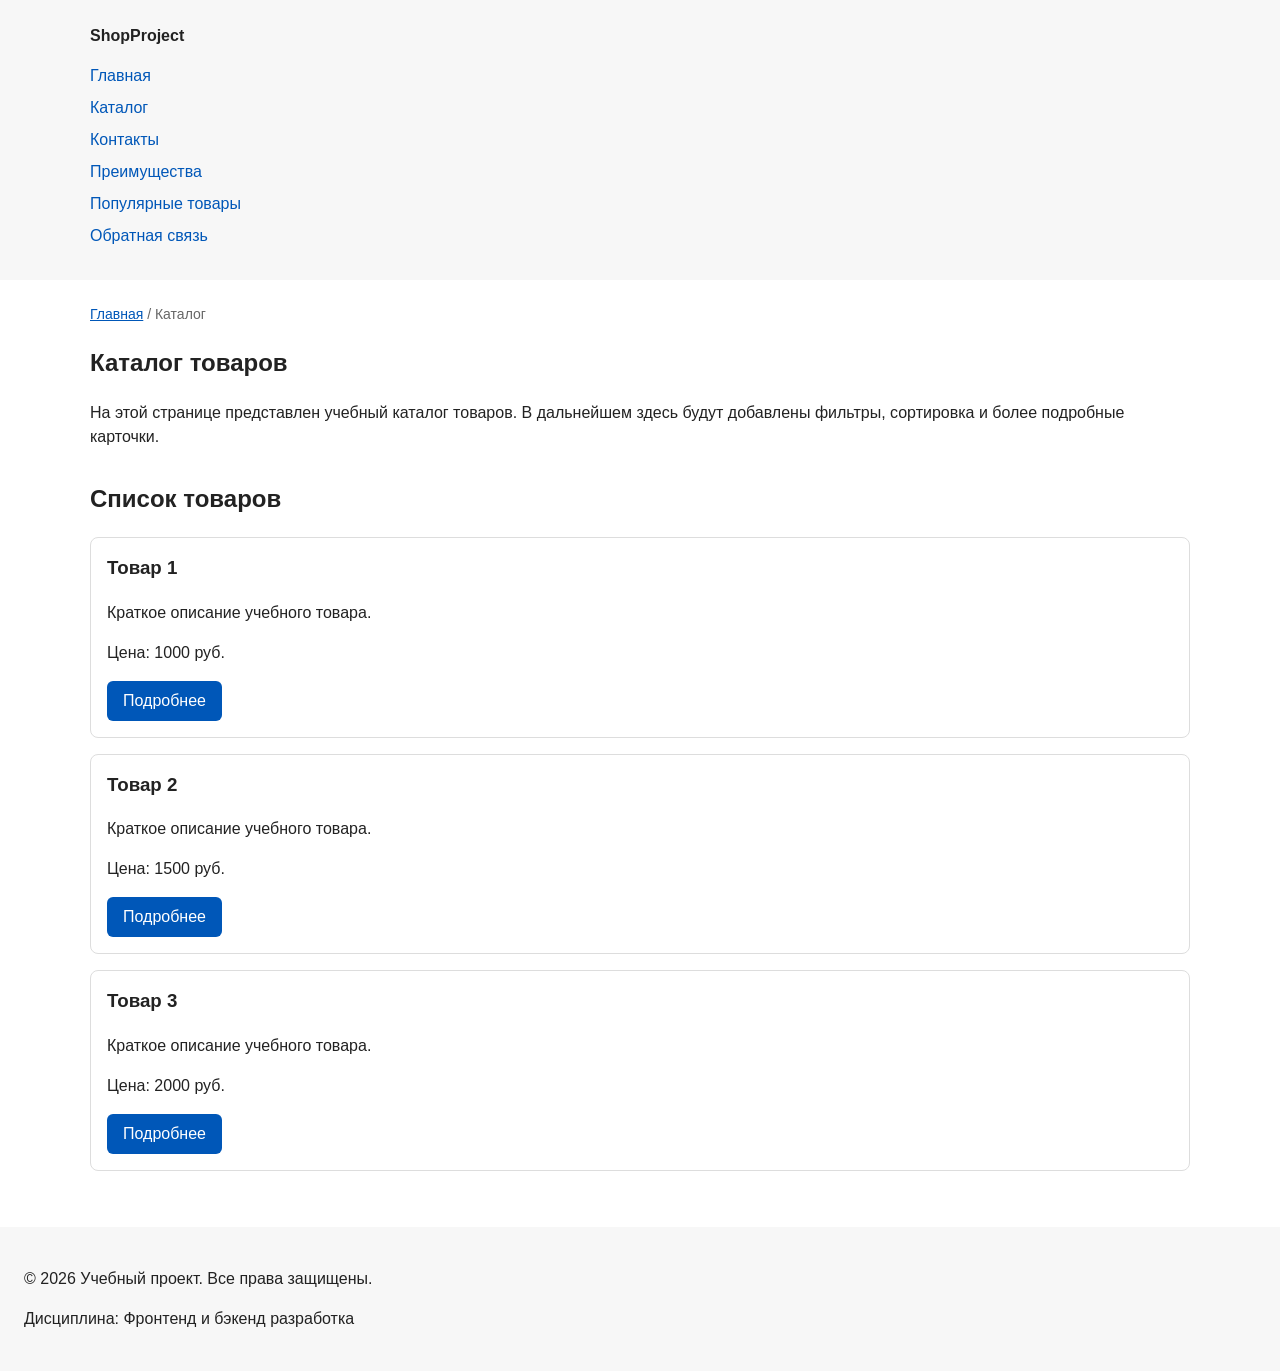
==== catalog.html @ 97f3b3dd "feat: add multi-page structure navigation and anchors" ====
<!DOCTYPE html>
<html lang="ru">
<head>
  <meta charset="UTF-8">
  <meta name="viewport" content="width=device-width, initial-scale=1.0">
  <meta name="description" content="Каталог товаров учебного интернет-магазина.">
  <title>Каталог товаров – Учебный интернет-магазин</title>
  <link rel="stylesheet" href="css/style.css">
</head>
<body>

  <header>
    <div class="site-header">
      <a class="site-logo" href="index.html">ShopProject</a>

      <nav class="site-nav" aria-label="Основная навигация">
        <ul class="site-nav__list">
          <li><a href="index.html">Главная</a></li>
          <li><a href="catalog.html">Каталог</a></li>
          <li><a href="contacts.html">Контакты</a></li>
          <li><a href="index.html#advantages">Преимущества</a></li>
          <li><a href="index.html#popular">Популярные товары</a></li>
          <li><a href="index.html#contacts">Обратная связь</a></li>
        </ul>
      </nav>
    </div>
  </header>

  <main>
    <nav class="breadcrumbs" aria-label="Хлебные крошки">
      <a href="index.html">Главная</a>
      <span>Каталог</span>
    </nav>

    <section class="section">
      <h1>Каталог товаров</h1>
      <p>
        На этой странице представлен учебный каталог товаров.
        В дальнейшем здесь будут добавлены фильтры, сортировка
        и более подробные карточки.
      </p>
    </section>

    <section class="section">
      <h2>Список товаров</h2>

      <article class="product-card">
        <h3>Товар 1</h3>
        <p>Краткое описание учебного товара.</p>
        <p>Цена: 1000 руб.</p>
        <a class="button" href="index.html#popular">Подробнее</a>
      </article>

      <article class="product-card">
        <h3>Товар 2</h3>
        <p>Краткое описание учебного товара.</p>
        <p>Цена: 1500 руб.</p>
        <a class="button" href="index.html#popular">Подробнее</a>
      </article>

      <article class="product-card">
        <h3>Товар 3</h3>
        <p>Краткое описание учебного товара.</p>
        <p>Цена: 2000 руб.</p>
        <a class="button" href="index.html#popular">Подробнее</a>
      </article>
    </section>
  </main>

  <footer>
    <p>&copy; 2026 Учебный проект. Все права защищены.</p>
    <p>Дисциплина: Фронтенд и бэкенд разработка</p>
  </footer>

</body>
</html>
---- css/style.css ----
/* ===============================
   1. Переменные проекта
   =============================== */

:root {
  /* Основные цвета проекта */
  --color-bg: #ffffff;
  --color-text: #222222;
  --color-muted: #666666;
  --color-primary: #0057b8;
  --color-primary-dark: #003f86;
  --color-border: #dddddd;
  --color-surface: #f7f7f7;
  --color-surface-accent: #eef5ff;
  --color-danger: #b00020;
  --color-success: #168a2f;
  --color-success-bg: #eefaf0;
  --color-white: #ffffff;

  /* Отступы */
  --space-xs: 4px;
  --space-sm: 8px;
  --space-md: 16px;
  --space-lg: 24px;
  --space-xl: 32px;

  /* Скругления */
  --radius-sm: 6px;
  --radius-md: 8px;
  --radius-lg: 12px;

  /* Размеры */
  --container-width: 1100px;
}

/* ===============================
   2. Базовые стили
   =============================== */

* {
  box-sizing: border-box;
}

body {
  margin: 0;
  font-family: Arial, sans-serif;
  line-height: 1.5;
  color: var(--color-text);
  background-color: var(--color-bg);
}

header,
main,
footer {
  padding: var(--space-lg);
}

header {
  background-color: var(--color-surface);
}

footer {
  background-color: var(--color-surface);
}

/* ===============================
   3. Общие элементы интерфейса
   =============================== */

a {
  color: var(--color-primary);
}

a:hover {
  color: var(--color-primary-dark);
}

a:focus-visible {
  outline: 2px solid var(--color-primary);
  outline-offset: 3px;
}

.button {
  display: inline-block;
  padding: var(--space-sm) var(--space-md);
  color: var(--color-white);
  background-color: var(--color-primary);
  text-decoration: none;
  border: none;
  border-radius: var(--radius-sm);
  cursor: pointer;
}

.button:hover {
  background-color: var(--color-primary-dark);
}

.button:focus-visible {
  outline: 2px solid var(--color-primary);
  outline-offset: 3px;
}

.button:disabled {
  opacity: 0.6;
  cursor: not-allowed;
}

/*
  Ограничиваем ширину содержимого шапки,
  чтобы оно не растягивалось слишком сильно на широких экранах.
*/
.site-header {
  max-width: var(--container-width);
  margin: 0 auto;
}

/*
  Оформляем текстовый логотип.
*/
.site-logo {
  font-weight: bold;
  text-decoration: none;
  color: var(--color-text);
}

/*
  Убираем стандартные отступы и маркеры списка навигации.
*/
.site-nav__list {
  padding: 0;
  margin: var(--space-md) 0 0;
  list-style: none;
}

/*
  Добавляем расстояние между пунктами меню.
*/
.site-nav__list li {
  margin-bottom: var(--space-sm);
}

/*
  Оформляем ссылки меню.
*/
.site-nav__list a {
  color: var(--color-primary);
  text-decoration: none;
}

.site-nav__list a:hover {
  text-decoration: underline;
}

/* ===============================
   4. Компоненты страницы
   =============================== */

.hero {
  max-width: var(--container-width);
  margin: 0 auto var(--space-xl);
  padding: var(--space-xl) var(--space-lg);
  background-color: var(--color-surface-accent);
  border-radius: var(--radius-lg);
}

.section {
  max-width: var(--container-width);
  margin: 0 auto var(--space-xl);
}

.section h2 {
  margin-top: 0;
}

.product-card {
  margin-bottom: var(--space-md);
  padding: var(--space-md);
  border: 1px solid var(--color-border);
  border-radius: var(--radius-md);
  background-color: var(--color-bg);
}

.product-card:hover {
  border-color: var(--color-primary);
}

.product-card h3 {
  margin-top: 0;
}

.aside-info {
  max-width: var(--container-width);
  margin: 0 auto var(--space-xl);
  padding: var(--space-md);
  border-left: 4px solid var(--color-primary);
  background-color: var(--color-surface);
}

/* ===============================
   5. Форма и модальное окно
   =============================== */

.order-dialog {
  width: min(100% - var(--space-xl), 560px);
  padding: var(--space-lg);
  border: none;
  border-radius: var(--radius-lg);
}

.order-dialog::backdrop {
  background-color: rgba(0, 0, 0, 0.5);
}

.form-field {
  margin-bottom: var(--space-md);
}

.form-field label {
  display: block;
  margin-bottom: var(--space-xs);
}

.form-field input,
.form-field select,
.form-field textarea {
  width: 100%;
  padding: 10px 12px;
  border: 1px solid var(--color-border);
  border-radius: var(--radius-sm);
  font: inherit;
}

.form-field input[type="checkbox"] {
  width: auto;
}

.form-field small {
  display: block;
  margin-top: var(--space-xs);
  color: var(--color-muted);
}

.form-field input:hover,
.form-field select:hover,
.form-field textarea:hover {
  border-color: var(--color-primary);
}

.form-field input:focus-visible,
.form-field select:focus-visible,
.form-field textarea:focus-visible,
.form-actions button:focus-visible {
  outline: 2px solid var(--color-primary);
  outline-offset: 3px;
}

.order-form:focus-within .form-field:not(:focus-within) {
  opacity: 0.45;
  pointer-events: none;
}

[aria-invalid="true"] {
  border-color: var(--color-danger);
}

.form-actions {
  display: flex;
  gap: var(--space-sm);
  margin-top: var(--space-lg);
}

.success-message {
  max-width: var(--container-width);
  margin: var(--space-lg) auto;
  padding: var(--space-md);
  border-left: 4px solid var(--color-success);
  background-color: var(--color-success-bg);
}

.breadcrumbs {
  max-width: var(--container-width);
  margin: 0 auto var(--space-md);
  font-size: 14px;
  color: var(--color-muted);
}

.breadcrumbs a {
  color: var(--color-primary);
}

.breadcrumbs span::before {
  content: " / ";
  color: var(--color-muted);
}

html {
  scroll-behavior: smooth;
}

:target {
  outline: 2px dashed var(--color-primary);
  outline-offset: 4px;
}
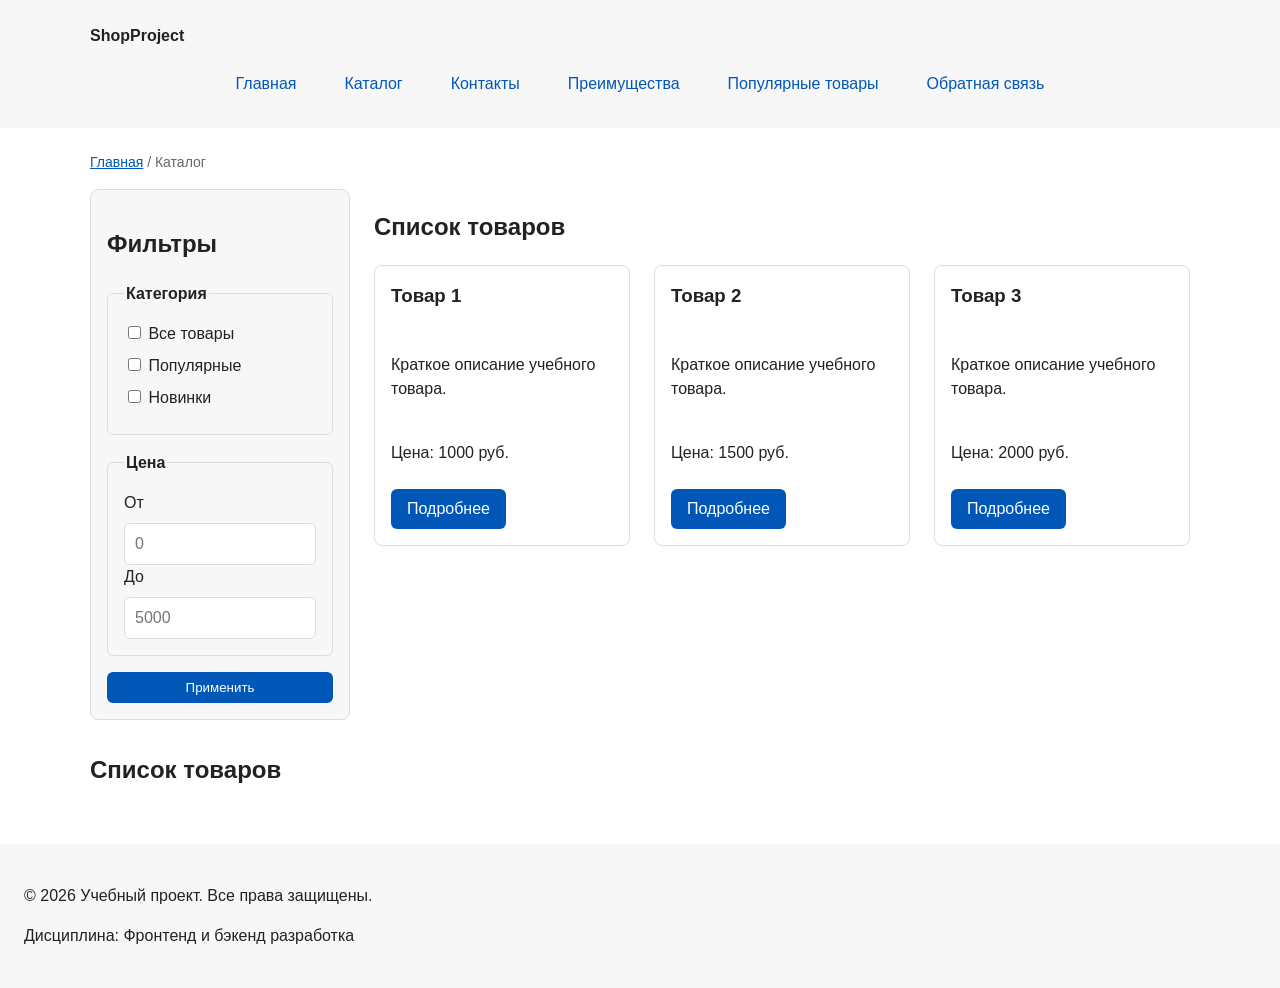
==== commit e287f0b5: "feat: add flex navigation and grid catalog layout" ====
--- a/catalog.html
+++ b/catalog.html
@@ -32,19 +32,49 @@
       <span>Каталог</span>
     </nav>
 
-    <section class="section">
-      <h1>Каталог товаров</h1>
-      <p>
-        На этой странице представлен учебный каталог товаров.
-        В дальнейшем здесь будут добавлены фильтры, сортировка
-        и более подробные карточки.
-      </p>
-    </section>
+<section class="catalog-layout">
+  <aside class="catalog-filters">
+    <h2>Фильтры</h2>
 
-    <section class="section">
-      <h2>Список товаров</h2>
+    <form class="filters-form" action="#" method="get">
+      <fieldset>
+        <legend>Категория</legend>
 
-      <article class="product-card">
+        <label>
+          <input type="checkbox" name="category" value="all">
+          Все товары
+        </label>
+
+        <label>
+          <input type="checkbox" name="category" value="popular">
+          Популярные
+        </label>
+
+        <label>
+          <input type="checkbox" name="category" value="new">
+          Новинки
+        </label>
+      </fieldset>
+
+      <fieldset>
+        <legend>Цена</legend>
+
+        <label for="price-from">От</label>
+        <input id="price-from" name="price-from" type="number" min="0" placeholder="0">
+
+        <label for="price-to">До</label>
+        <input id="price-to" name="price-to" type="number" min="0" placeholder="5000">
+      </fieldset>
+
+      <button class="button" type="submit">Применить</button>
+    </form>
+  </aside>
+
+  <section class="catalog-products">
+    <h2>Список товаров</h2>
+
+    <div class="products-grid">
+              <article class="product-card">
         <h3>Товар 1</h3>
         <p>Краткое описание учебного товара.</p>
         <p>Цена: 1000 руб.</p>
@@ -64,6 +94,14 @@
         <p>Цена: 2000 руб.</p>
         <a class="button" href="index.html#popular">Подробнее</a>
       </article>
+    </div>
+  </section>
+</section>
+
+    <section class="section">
+      <h2>Список товаров</h2>
+
+
     </section>
   </main>
 
--- a/css/style.css
+++ b/css/style.css
@@ -124,31 +124,33 @@
 }
 
 /*
-  Убираем стандартные отступы и маркеры списка навигации.
+  Меню навигации — горизонтальное, через Flexbox.
 */
 .site-nav__list {
+  display: flex;
+  flex-wrap: wrap;
+  justify-content: center;
+  align-items: center;
+  gap: var(--space-md);
   padding: 0;
   margin: var(--space-md) 0 0;
   list-style: none;
 }
 
 /*
-  Добавляем расстояние между пунктами меню.
-*/
-.site-nav__list li {
-  margin-bottom: var(--space-sm);
-}
-
-/*
-  Оформляем ссылки меню.
+  Ссылки меню — оформлены как «кнопки» при наведении.
 */
 .site-nav__list a {
+  display: inline-block;
+  padding: var(--space-sm) var(--space-md);
   color: var(--color-primary);
   text-decoration: none;
+  border-radius: var(--radius-sm);
 }
 
 .site-nav__list a:hover {
-  text-decoration: underline;
+  color: var(--color-white);
+  background-color: var(--color-primary);
 }
 
 /* ===============================
@@ -173,11 +175,19 @@
 }
 
 .product-card {
-  margin-bottom: var(--space-md);
+  display: flex;
+  flex-direction: column;
+  gap: var(--space-sm);
+  margin-bottom: 0;
   padding: var(--space-md);
   border: 1px solid var(--color-border);
   border-radius: var(--radius-md);
   background-color: var(--color-bg);
+}
+
+.product-card .button {
+  margin-top: auto;
+  align-self: flex-start;
 }
 
 .product-card:hover {
@@ -300,4 +310,60 @@
 :target {
   outline: 2px dashed var(--color-primary);
   outline-offset: 4px;
+}
+
+.products-grid {
+  display: grid;
+  grid-template-columns: repeat(3, 1fr);
+  gap: var(--space-lg);
+}
+
+.catalog-layout {
+  max-width: var(--container-width);
+  margin: 0 auto var(--space-xl);
+  display: grid;
+  grid-template-columns: 260px 1fr;
+  grid-template-areas: "filters products";
+  gap: var(--space-lg);
+}
+
+.catalog-filters {
+  grid-area: filters;
+  padding: var(--space-md);
+  border: 1px solid var(--color-border);
+  border-radius: var(--radius-md);
+  background-color: var(--color-surface);
+}
+
+.catalog-products {
+  grid-area: products;
+}
+
+.filters-form {
+  display: grid;
+  gap: var(--space-md);
+}
+
+.filters-form fieldset {
+  margin: 0;
+  padding: var(--space-md);
+  border: 1px solid var(--color-border);
+  border-radius: var(--radius-sm);
+}
+
+.filters-form legend {
+  font-weight: 700;
+}
+
+.filters-form label {
+  display: block;
+  margin-bottom: var(--space-sm);
+}
+
+.filters-form input[type="number"] {
+  width: 100%;
+  padding: 8px 10px;
+  border: 1px solid var(--color-border);
+  border-radius: var(--radius-sm);
+  font: inherit;
 }
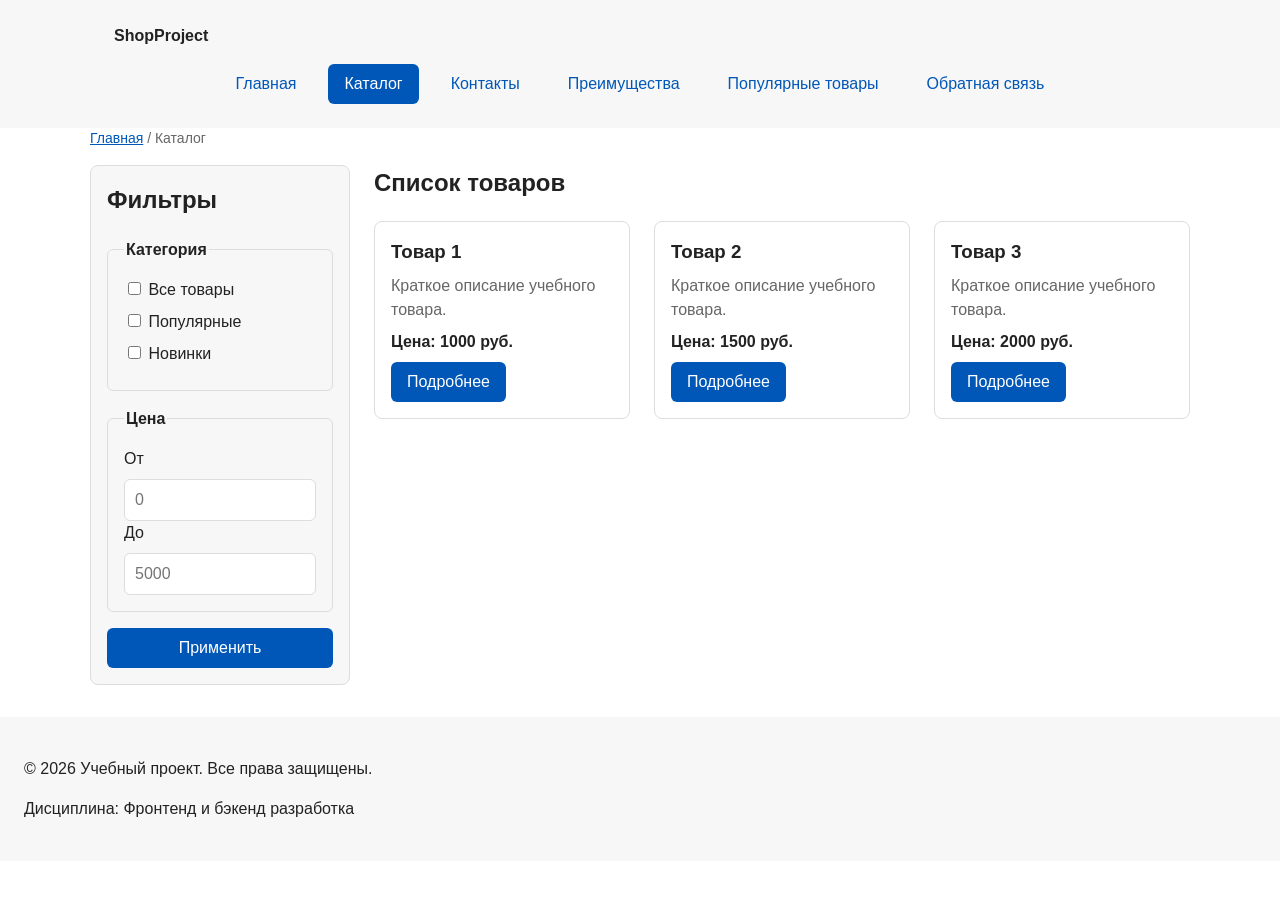
==== commit fbc5e8be: "refactor: apply BEM naming to CSS classes" ====
--- a/catalog.html
+++ b/catalog.html
@@ -9,105 +9,120 @@
 </head>
 <body>
 
-  <header>
-    <div class="site-header">
-      <a class="site-logo" href="index.html">ShopProject</a>
+  <header class="site-header">
+  <div class="site-header__inner">
+    <a class="site-header__logo" href="index.html">ShopProject</a>
 
-      <nav class="site-nav" aria-label="Основная навигация">
-        <ul class="site-nav__list">
-          <li><a href="index.html">Главная</a></li>
-          <li><a href="catalog.html">Каталог</a></li>
-          <li><a href="contacts.html">Контакты</a></li>
-          <li><a href="index.html#advantages">Преимущества</a></li>
-          <li><a href="index.html#popular">Популярные товары</a></li>
-          <li><a href="index.html#contacts">Обратная связь</a></li>
-        </ul>
-      </nav>
-    </div>
-  </header>
+    <nav class="site-nav" aria-label="Основная навигация">
+      <ul class="site-nav__list">
+        <li class="site-nav__item">
+          <a class="site-nav__link" href="index.html">Главная</a>
+        </li>
+        <li class="site-nav__item">
+          <a class="site-nav__link site-nav__link--active" href="catalog.html">
+            Каталог
+          </a>
+        </li>
+        <li class="site-nav__item">
+          <a class="site-nav__link" href="contacts.html">Контакты</a>
+        </li>
+        <li class="site-nav__item">
+          <a class="site-nav__link" href="index.html#advantages">Преимущества</a>
+        </li>
+        <li class="site-nav__item">
+          <a class="site-nav__link" href="index.html#popular">Популярные товары</a>
+        </li>
+        <li class="site-nav__item">
+          <a class="site-nav__link" href="index.html#contacts">Обратная связь</a>
+        </li>
+      </ul>
+    </nav>
+  </div>
+</header>
 
   <main>
     <nav class="breadcrumbs" aria-label="Хлебные крошки">
-      <a href="index.html">Главная</a>
-      <span>Каталог</span>
+      <a class="breadcrumbs__link" href="index.html">Главная</a>
+      <span class="breadcrumbs__current">Каталог</span>
     </nav>
 
 <section class="catalog-layout">
   <aside class="catalog-filters">
-    <h2>Фильтры</h2>
+    <h2 class="catalog-filters__title">Фильтры</h2>
 
     <form class="filters-form" action="#" method="get">
-      <fieldset>
-        <legend>Категория</legend>
+  <fieldset class="filters-form__group">
+    <legend class="filters-form__legend">Категория</legend>
 
-        <label>
-          <input type="checkbox" name="category" value="all">
-          Все товары
-        </label>
+    <label class="filters-form__label">
+      <input type="checkbox" name="category" value="all">
+      Все товары
+    </label>
 
-        <label>
-          <input type="checkbox" name="category" value="popular">
-          Популярные
-        </label>
+    <label class="filters-form__label">
+      <input type="checkbox" name="category" value="popular">
+      Популярные
+    </label>
 
-        <label>
-          <input type="checkbox" name="category" value="new">
-          Новинки
-        </label>
-      </fieldset>
+    <label class="filters-form__label">
+      <input type="checkbox" name="category" value="new">
+      Новинки
+    </label>
+  </fieldset>
 
-      <fieldset>
-        <legend>Цена</legend>
+  <fieldset class="filters-form__group">
+    <legend class="filters-form__legend">Цена</legend>
 
-        <label for="price-from">От</label>
-        <input id="price-from" name="price-from" type="number" min="0" placeholder="0">
+    <label class="filters-form__label" for="price-from">От</label>
+    <input class="filters-form__input" id="price-from" name="price-from" type="number" min="0" placeholder="0">
 
-        <label for="price-to">До</label>
-        <input id="price-to" name="price-to" type="number" min="0" placeholder="5000">
-      </fieldset>
+    <label class="filters-form__label" for="price-to">До</label>
+    <input class="filters-form__input" id="price-to" name="price-to" type="number" min="0" placeholder="5000">
+  </fieldset>
 
-      <button class="button" type="submit">Применить</button>
-    </form>
+  <button class="button button--primary" type="submit">Применить</button>
+</form>
   </aside>
 
   <section class="catalog-products">
-    <h2>Список товаров</h2>
+    <h2 class="catalog-products__title">Список товаров</h2>
 
     <div class="products-grid">
-              <article class="product-card">
-        <h3>Товар 1</h3>
-        <p>Краткое описание учебного товара.</p>
-        <p>Цена: 1000 руб.</p>
-        <a class="button" href="index.html#popular">Подробнее</a>
+      <article class="product-card">
+        <h3 class="product-card__title">Товар 1</h3>
+        <p class="product-card__description">Краткое описание учебного товара.</p>
+        <p class="product-card__price">Цена: 1000 руб.</p>
+        <a class="button button--primary product-card__button" href="index.html#popular">
+         Подробнее
+        </a>
       </article>
 
       <article class="product-card">
-        <h3>Товар 2</h3>
-        <p>Краткое описание учебного товара.</p>
-        <p>Цена: 1500 руб.</p>
-        <a class="button" href="index.html#popular">Подробнее</a>
+        <h3 class="product-card__title">Товар 2</h3>
+        <p class="product-card__description">Краткое описание учебного товара.</p>
+        <p class="product-card__price">Цена: 1500 руб.</p>
+        <a class="button button--primary product-card__button" href="index.html#popular">
+        Подробнее
+        </a>
       </article>
 
       <article class="product-card">
-        <h3>Товар 3</h3>
-        <p>Краткое описание учебного товара.</p>
-        <p>Цена: 2000 руб.</p>
-        <a class="button" href="index.html#popular">Подробнее</a>
+        <h3 class="product-card__title">Товар 3</h3>
+        <p class="product-card__description">Краткое описание учебного товара.</p>
+        <p class="product-card__price">Цена: 2000 руб.</p>
+        <a class="button button--primary product-card__button" href="index.html#popular">
+        Подробнее
+        </a>
       </article>
     </div>
   </section>
 </section>
 
-    <section class="section">
-      <h2>Список товаров</h2>
-
-
-    </section>
   </main>
 
-  <footer>
-    <p>&copy; 2026 Учебный проект. Все права защищены.</p>
-    <p>Дисциплина: Фронтенд и бэкенд разработка</p>
+  <footer class="site-footer">
+    <p class="site-footer__text">&copy; 2026 Учебный проект. Все права защищены.</p>
+    <p class="site-footer__text">Дисциплина: Фронтенд и бэкенд разработка</p>
   </footer>
 
 </body>
--- a/css/style.css
+++ b/css/style.css
@@ -1,369 +1,414 @@
-/* ===============================
-   1. Переменные проекта
-   =============================== */
-
-:root {
-  /* Основные цвета проекта */
-  --color-bg: #ffffff;
-  --color-text: #222222;
-  --color-muted: #666666;
-  --color-primary: #0057b8;
-  --color-primary-dark: #003f86;
-  --color-border: #dddddd;
-  --color-surface: #f7f7f7;
-  --color-surface-accent: #eef5ff;
-  --color-danger: #b00020;
-  --color-success: #168a2f;
-  --color-success-bg: #eefaf0;
-  --color-white: #ffffff;
-
-  /* Отступы */
-  --space-xs: 4px;
-  --space-sm: 8px;
-  --space-md: 16px;
-  --space-lg: 24px;
-  --space-xl: 32px;
-
-  /* Скругления */
-  --radius-sm: 6px;
-  --radius-md: 8px;
-  --radius-lg: 12px;
-
-  /* Размеры */
-  --container-width: 1100px;
-}
-
-/* ===============================
-   2. Базовые стили
-   =============================== */
-
-* {
-  box-sizing: border-box;
-}
-
-body {
-  margin: 0;
-  font-family: Arial, sans-serif;
-  line-height: 1.5;
-  color: var(--color-text);
-  background-color: var(--color-bg);
-}
-
-header,
-main,
-footer {
-  padding: var(--space-lg);
-}
-
-header {
-  background-color: var(--color-surface);
-}
-
-footer {
-  background-color: var(--color-surface);
-}
-
-/* ===============================
-   3. Общие элементы интерфейса
-   =============================== */
-
-a {
-  color: var(--color-primary);
-}
-
-a:hover {
-  color: var(--color-primary-dark);
-}
-
-a:focus-visible {
-  outline: 2px solid var(--color-primary);
-  outline-offset: 3px;
-}
-
-.button {
-  display: inline-block;
-  padding: var(--space-sm) var(--space-md);
-  color: var(--color-white);
-  background-color: var(--color-primary);
-  text-decoration: none;
-  border: none;
-  border-radius: var(--radius-sm);
-  cursor: pointer;
-}
-
-.button:hover {
-  background-color: var(--color-primary-dark);
-}
-
-.button:focus-visible {
-  outline: 2px solid var(--color-primary);
-  outline-offset: 3px;
-}
-
-.button:disabled {
-  opacity: 0.6;
-  cursor: not-allowed;
-}
-
-/*
-  Ограничиваем ширину содержимого шапки,
-  чтобы оно не растягивалось слишком сильно на широких экранах.
-*/
-.site-header {
-  max-width: var(--container-width);
-  margin: 0 auto;
-}
-
-/*
-  Оформляем текстовый логотип.
-*/
-.site-logo {
-  font-weight: bold;
-  text-decoration: none;
-  color: var(--color-text);
-}
-
-/*
-  Меню навигации — горизонтальное, через Flexbox.
-*/
-.site-nav__list {
-  display: flex;
-  flex-wrap: wrap;
-  justify-content: center;
-  align-items: center;
-  gap: var(--space-md);
-  padding: 0;
-  margin: var(--space-md) 0 0;
-  list-style: none;
-}
-
-/*
-  Ссылки меню — оформлены как «кнопки» при наведении.
-*/
-.site-nav__list a {
-  display: inline-block;
-  padding: var(--space-sm) var(--space-md);
-  color: var(--color-primary);
-  text-decoration: none;
-  border-radius: var(--radius-sm);
-}
-
-.site-nav__list a:hover {
-  color: var(--color-white);
-  background-color: var(--color-primary);
-}
-
-/* ===============================
-   4. Компоненты страницы
-   =============================== */
-
-.hero {
-  max-width: var(--container-width);
-  margin: 0 auto var(--space-xl);
-  padding: var(--space-xl) var(--space-lg);
-  background-color: var(--color-surface-accent);
-  border-radius: var(--radius-lg);
-}
-
-.section {
-  max-width: var(--container-width);
-  margin: 0 auto var(--space-xl);
-}
-
-.section h2 {
+  /* ===============================
+    1. Переменные проекта
+    =============================== */
+
+  :root {
+    /* Основные цвета проекта */
+    --color-bg: #ffffff;
+    --color-text: #222222;
+    --color-muted: #666666;
+    --color-primary: #0057b8;
+    --color-primary-dark: #003f86;
+    --color-border: #dddddd;
+    --color-surface: #f7f7f7;
+    --color-surface-accent: #eef5ff;
+    --color-danger: #b00020;
+    --color-success: #168a2f;
+    --color-success-bg: #eefaf0;
+    --color-white: #ffffff;
+
+    /* Отступы */
+    --space-xs: 4px;
+    --space-sm: 8px;
+    --space-md: 16px;
+    --space-lg: 24px;
+    --space-xl: 32px;
+
+    /* Скругления */
+    --radius-sm: 6px;
+    --radius-md: 8px;
+    --radius-lg: 12px;
+
+    /* Размеры */
+    --container-width: 1100px;
+  }
+
+  /* ===============================
+    2. Базовые стили
+    =============================== */
+
+  * {
+    box-sizing: border-box;
+  }
+
+  body {
+    margin: 0;
+    font-family: Arial, sans-serif;
+    line-height: 1.5;
+    color: var(--color-text);
+    background-color: var(--color-bg);
+  }
+
+  /* ===============================
+    3. Общие элементы интерфейса
+    =============================== */
+
+  a {
+    color: var(--color-primary);
+  }
+
+  a:hover {
+    color: var(--color-primary-dark);
+  }
+
+  a:focus-visible {
+    outline: 2px solid var(--color-primary);
+    outline-offset: 3px;
+  }
+
+  .button {
+    display: inline-block;
+    padding: var(--space-sm) var(--space-md);
+    border: none;
+    border-radius: var(--radius-sm);
+    font: inherit;
+    text-decoration: none;
+    cursor: pointer;
+  }
+
+  .button--primary {
+    color: var(--color-white);
+    background-color: var(--color-primary);
+  }
+
+  .button--primary:hover {
+    background-color: var(--color-primary-dark);
+  }
+
+  .button--secondary {
+    color: var(--color-primary);
+    background-color: transparent;
+    border: 1px solid var(--color-primary);
+  }
+
+  .button--secondary:hover {
+    color: var(--color-white);
+    background-color: var(--color-primary);
+  }
+
+  .button:focus-visible {
+    outline: 2px solid var(--color-primary);
+    outline-offset: 3px;
+  }
+
+  .button:disabled,
+  .button--disabled {
+    opacity: 0.6;
+    cursor: not-allowed;
+  }
+
+  .site-header {
+    position: sticky;
+    top: 0;
+    z-index: 100;
+    background-color: var(--color-surface);
+  }
+
+  .site-header__inner {
+    max-width: var(--container-width);
+    margin: 0 auto;
+    padding: var(--space-lg);
+  }
+
+  .site-header__logo {
+    font-weight: 700;
+    color: var(--color-text);
+    text-decoration: none;
+  }
+
+  .site-nav__list {
+    display: flex;
+    flex-wrap: wrap;
+    justify-content: center;
+    align-items: center;
+    gap: var(--space-md);
+    padding: 0;
+    margin: var(--space-md) 0 0;
+    list-style: none;
+  }
+
+  .site-nav__link {
+    display: inline-block;
+    padding: var(--space-sm) var(--space-md);
+    color: var(--color-primary);
+    text-decoration: none;
+    border-radius: var(--radius-sm);
+  }
+
+  .site-nav__link:hover {
+    color: var(--color-white);
+    background-color: var(--color-primary);
+  }
+
+  .site-nav__link:focus-visible {
+    outline: 2px solid var(--color-primary);
+    outline-offset: 3px;
+  }
+
+  .site-nav__link--active {
+    color: var(--color-white);
+    background-color: var(--color-primary);
+  }
+
+  /* ===============================
+    4. Компоненты страницы
+    =============================== */
+
+  .hero {
+    max-width: var(--container-width);
+    margin: 0 auto var(--space-xl);
+    padding: var(--space-xl) var(--space-lg);
+    background-color: var(--color-surface-accent);
+    border-radius: var(--radius-lg);
+  }
+
+  .hero__title {
   margin-top: 0;
 }
 
-.product-card {
-  display: flex;
-  flex-direction: column;
-  gap: var(--space-sm);
-  margin-bottom: 0;
-  padding: var(--space-md);
-  border: 1px solid var(--color-border);
-  border-radius: var(--radius-md);
-  background-color: var(--color-bg);
-}
-
-.product-card .button {
-  margin-top: auto;
-  align-self: flex-start;
-}
-
-.product-card:hover {
-  border-color: var(--color-primary);
-}
-
-.product-card h3 {
+  .section {
+    max-width: var(--container-width);
+    margin: 0 auto var(--space-xl);
+  }
+
+  .section__title {
+    margin-top: 0;
+  }
+
+  .product-card {
+    display: flex;
+    flex-direction: column;
+    gap: var(--space-sm);
+    margin-bottom: 0;
+    padding: var(--space-md);
+    border: 1px solid var(--color-border);
+    border-radius: var(--radius-md);
+    background-color: var(--color-bg);
+  }
+
+  .product-card__button {
+    margin-top: auto;
+    align-self: flex-start;
+  }
+
+  .product-card:hover {
+    border-color: var(--color-primary);
+  }
+
+  .product-card__title {
+    margin: 0;
+    color: var(--color-text);
+  }
+
+  .product-card__description {
+    margin: 0;
+    color: var(--color-muted);
+  }
+
+  .product-card__price {
+    margin: 0;
+    font-weight: 700;
+  }
+
+  .aside-info {
+    max-width: var(--container-width);
+    margin: 0 auto var(--space-xl);
+    padding: var(--space-md);
+    border-left: 4px solid var(--color-primary);
+    background-color: var(--color-surface);
+  }
+
+  .aside-info__title {
   margin-top: 0;
 }
 
-.aside-info {
-  max-width: var(--container-width);
-  margin: 0 auto var(--space-xl);
-  padding: var(--space-md);
-  border-left: 4px solid var(--color-primary);
-  background-color: var(--color-surface);
+  .site-footer {
+    padding: var(--space-lg);
+    background-color: var(--color-surface);
+  }
+
+  .contacts-list {
+  padding-left: var(--space-lg);
 }
 
-/* ===============================
-   5. Форма и модальное окно
-   =============================== */
-
-.order-dialog {
-  width: min(100% - var(--space-xl), 560px);
-  padding: var(--space-lg);
-  border: none;
-  border-radius: var(--radius-lg);
-}
-
-.order-dialog::backdrop {
-  background-color: rgba(0, 0, 0, 0.5);
-}
-
-.form-field {
-  margin-bottom: var(--space-md);
-}
-
-.form-field label {
-  display: block;
+.contacts-list__item {
   margin-bottom: var(--space-xs);
 }
 
-.form-field input,
-.form-field select,
-.form-field textarea {
-  width: 100%;
-  padding: 10px 12px;
-  border: 1px solid var(--color-border);
-  border-radius: var(--radius-sm);
-  font: inherit;
-}
-
-.form-field input[type="checkbox"] {
-  width: auto;
-}
-
-.form-field small {
-  display: block;
-  margin-top: var(--space-xs);
-  color: var(--color-muted);
-}
-
-.form-field input:hover,
-.form-field select:hover,
-.form-field textarea:hover {
-  border-color: var(--color-primary);
-}
-
-.form-field input:focus-visible,
-.form-field select:focus-visible,
-.form-field textarea:focus-visible,
-.form-actions button:focus-visible {
-  outline: 2px solid var(--color-primary);
-  outline-offset: 3px;
-}
-
-.order-form:focus-within .form-field:not(:focus-within) {
-  opacity: 0.45;
-  pointer-events: none;
-}
-
-[aria-invalid="true"] {
-  border-color: var(--color-danger);
-}
-
-.form-actions {
-  display: flex;
-  gap: var(--space-sm);
-  margin-top: var(--space-lg);
-}
-
-.success-message {
-  max-width: var(--container-width);
-  margin: var(--space-lg) auto;
-  padding: var(--space-md);
-  border-left: 4px solid var(--color-success);
-  background-color: var(--color-success-bg);
-}
-
-.breadcrumbs {
-  max-width: var(--container-width);
-  margin: 0 auto var(--space-md);
-  font-size: 14px;
-  color: var(--color-muted);
-}
-
-.breadcrumbs a {
-  color: var(--color-primary);
-}
-
-.breadcrumbs span::before {
-  content: " / ";
-  color: var(--color-muted);
-}
-
-html {
-  scroll-behavior: smooth;
-}
-
-:target {
-  outline: 2px dashed var(--color-primary);
-  outline-offset: 4px;
-}
-
-.products-grid {
-  display: grid;
-  grid-template-columns: repeat(3, 1fr);
-  gap: var(--space-lg);
-}
-
-.catalog-layout {
-  max-width: var(--container-width);
-  margin: 0 auto var(--space-xl);
-  display: grid;
-  grid-template-columns: 260px 1fr;
-  grid-template-areas: "filters products";
-  gap: var(--space-lg);
-}
-
-.catalog-filters {
-  grid-area: filters;
-  padding: var(--space-md);
-  border: 1px solid var(--color-border);
-  border-radius: var(--radius-md);
-  background-color: var(--color-surface);
-}
-
-.catalog-products {
-  grid-area: products;
-}
-
-.filters-form {
-  display: grid;
-  gap: var(--space-md);
-}
-
-.filters-form fieldset {
-  margin: 0;
-  padding: var(--space-md);
-  border: 1px solid var(--color-border);
-  border-radius: var(--radius-sm);
-}
-
-.filters-form legend {
-  font-weight: 700;
-}
-
-.filters-form label {
-  display: block;
-  margin-bottom: var(--space-sm);
-}
-
-.filters-form input[type="number"] {
-  width: 100%;
-  padding: 8px 10px;
-  border: 1px solid var(--color-border);
-  border-radius: var(--radius-sm);
-  font: inherit;
-}+  /* ===============================
+    5. Форма и модальное окно
+    =============================== */
+
+  .order-dialog {
+    width: min(100% - var(--space-xl), 560px);
+    padding: var(--space-lg);
+    border: none;
+    border-radius: var(--radius-lg);
+  }
+
+  .order-dialog::backdrop {
+    background-color: rgba(0, 0, 0, 0.5);
+  }
+
+  .order-form__field {
+    margin-bottom: var(--space-md);
+  }
+
+  .order-form__label {
+    display: block;
+    margin-bottom: var(--space-xs);
+  }
+
+  .order-form__input,
+  .order-form__select,
+  .order-form__textarea {
+    width: 100%;
+    padding: 10px 12px;
+    border: 1px solid var(--color-border);
+    border-radius: var(--radius-sm);
+    font: inherit;
+  }
+
+  .order-form__input[type="checkbox"] {
+    width: auto;
+  }
+
+  .order-form__input:hover,
+  .order-form__select:hover,
+  .order-form__textarea:hover {
+    border-color: var(--color-primary);
+  }
+
+  .order-form__input:focus-visible,
+  .order-form__select:focus-visible,
+  .order-form__textarea:focus-visible {
+    outline: 2px solid var(--color-primary);
+    outline-offset: 3px;
+  }
+
+  .order-form__actions {
+    display: flex;
+    gap: var(--space-sm);
+    margin-top: var(--space-lg);
+  }
+
+  [aria-invalid="true"] {
+    border-color: var(--color-danger);
+  }
+
+  .success-message {
+    max-width: var(--container-width);
+    margin: var(--space-lg) auto;
+    padding: var(--space-md);
+    border-left: 4px solid var(--color-success);
+    background-color: var(--color-success-bg);
+  }
+
+  .breadcrumbs {
+    max-width: var(--container-width);
+    margin: 0 auto var(--space-md);
+    font-size: 14px;
+    color: var(--color-muted);
+  }
+
+  .breadcrumbs__link {
+    color: var(--color-primary);
+  }
+
+  .breadcrumbs__current::before {
+    content: " / ";
+    color: var(--color-muted);
+  }
+
+  html {
+    scroll-behavior: smooth;
+  }
+
+  :target {
+    outline: 2px dashed var(--color-primary);
+    outline-offset: 4px;
+  }
+
+  .products-grid {
+    display: grid;
+    grid-template-columns: repeat(3, 1fr);
+    gap: var(--space-lg);
+  }
+
+  .catalog-layout {
+    max-width: var(--container-width);
+    margin: 0 auto var(--space-xl);
+    display: grid;
+    grid-template-columns: 260px 1fr;
+    grid-template-areas: "filters products";
+    gap: var(--space-lg);
+  }
+
+  .catalog-filters {
+    grid-area: filters;
+    padding: var(--space-md);
+    border: 1px solid var(--color-border);
+    border-radius: var(--radius-md);
+    background-color: var(--color-surface);
+  }
+
+  .catalog-products {
+    grid-area: products;
+  }
+
+  .filters-form {
+    display: grid;
+    gap: var(--space-md);
+  }
+
+  .filters-form__group {
+    margin: 0;
+    padding: var(--space-md);
+    border: 1px solid var(--color-border);
+    border-radius: var(--radius-sm);
+  }
+
+  .filters-form__legend {
+    font-weight: 700;
+  }
+
+  .filters-form__label {
+    display: block;
+    margin-bottom: var(--space-sm);
+  }
+
+  .filters-form__input {
+    width: 100%;
+    padding: 8px 10px;
+    border: 1px solid var(--color-border);
+    border-radius: var(--radius-sm);
+    font: inherit;
+  }
+
+  .product-card--featured {
+    border-color: var(--color-primary);
+  }
+
+  .product-card--discount {
+    border-color: var(--color-danger);
+  }
+
+  .product-card--discount .product-card__price {
+    color: var(--color-danger);
+  }
+
+  .catalog-filters__title,
+  .catalog-products__title,
+  .order-dialog__title {
+    margin-top: 0;
+  }
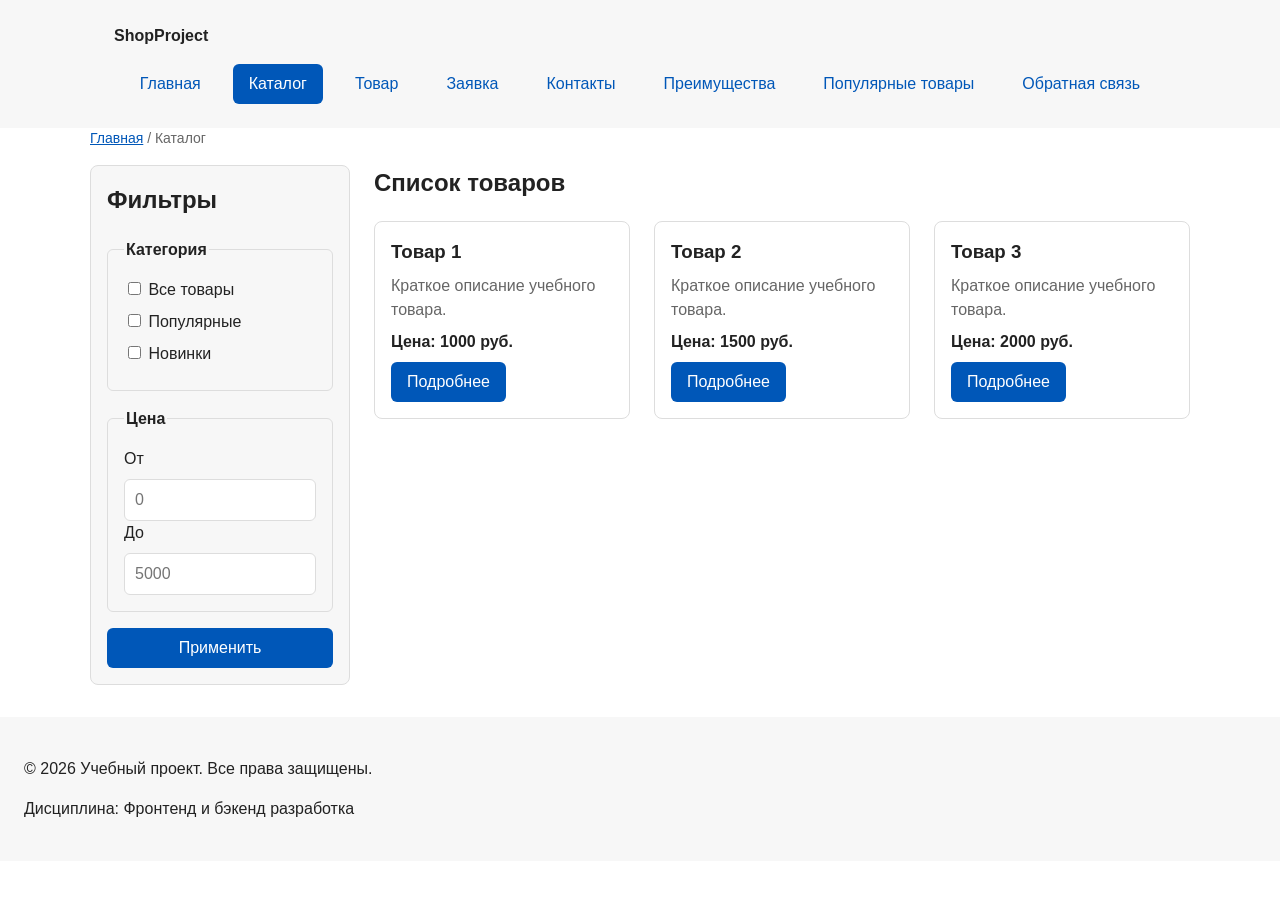
==== commit dcee27a7: "fix: prepare HTML CSS project for submission" ====
--- a/catalog.html
+++ b/catalog.html
@@ -15,27 +15,31 @@
 
     <nav class="site-nav" aria-label="Основная навигация">
       <ul class="site-nav__list">
-        <li class="site-nav__item">
-          <a class="site-nav__link" href="index.html">Главная</a>
-        </li>
-        <li class="site-nav__item">
-          <a class="site-nav__link site-nav__link--active" href="catalog.html">
-            Каталог
-          </a>
-        </li>
-        <li class="site-nav__item">
-          <a class="site-nav__link" href="contacts.html">Контакты</a>
-        </li>
-        <li class="site-nav__item">
-          <a class="site-nav__link" href="index.html#advantages">Преимущества</a>
-        </li>
-        <li class="site-nav__item">
-          <a class="site-nav__link" href="index.html#popular">Популярные товары</a>
-        </li>
-        <li class="site-nav__item">
-          <a class="site-nav__link" href="index.html#contacts">Обратная связь</a>
-        </li>
-      </ul>
+          <li class="site-nav__item">
+            <a class="site-nav__link" href="index.html">Главная</a>
+          </li>
+          <li class="site-nav__item">
+            <a class="site-nav__link site-nav__link--active" href="catalog.html">Каталог</a>
+          </li>
+          <li class="site-nav__item">
+            <a class="site-nav__link" href="product.html">Товар</a>
+          </li>
+          <li class="site-nav__item">
+            <a class="site-nav__link" href="order.html">Заявка</a>
+          </li>
+          <li class="site-nav__item">
+            <a class="site-nav__link" href="contacts.html">Контакты</a>
+          </li>
+          <li class="site-nav__item">
+            <a class="site-nav__link" href="index.html#advantages">Преимущества</a>
+          </li>
+          <li class="site-nav__item">
+            <a class="site-nav__link" href="index.html#popular">Популярные товары</a>
+          </li>
+          <li class="site-nav__item">
+            <a class="site-nav__link" href="index.html#contacts">Обратная связь</a>
+          </li>
+        </ul>
     </nav>
   </div>
 </header>
--- a/css/style.css
+++ b/css/style.css
@@ -411,4 +411,54 @@
   .catalog-products__title,
   .order-dialog__title {
     margin-top: 0;
-  }+  }
+
+  /* Бейдж на карточке */
+.product-card {
+  position: relative;
+}
+
+.product-card__badge {
+  position: absolute;
+  top: var(--space-sm);
+  right: var(--space-sm);
+  padding: 4px 8px;
+  color: var(--color-white);
+  background-color: var(--color-danger);
+  border-radius: var(--radius-sm);
+  font-size: 12px;
+  font-weight: 700;
+}
+
+/* Таблица характеристик */
+.product-table {
+  width: 100%;
+  max-width: var(--container-width);
+  margin: 0 auto;
+  border-collapse: collapse;
+  background-color: var(--color-bg);
+}
+
+.product-table caption {
+  padding: var(--space-sm) 0;
+  font-weight: 700;
+  text-align: left;
+}
+
+.product-table th,
+.product-table td {
+  padding: var(--space-sm) var(--space-md);
+  border: 1px solid var(--color-border);
+  text-align: left;
+}
+
+.product-table th {
+  background-color: var(--color-surface);
+  font-weight: 700;
+}
+
+/* Карточка товара на странице product.html */
+.product-page__card {
+  max-width: var(--container-width);
+  margin: 0 auto var(--space-xl);
+}
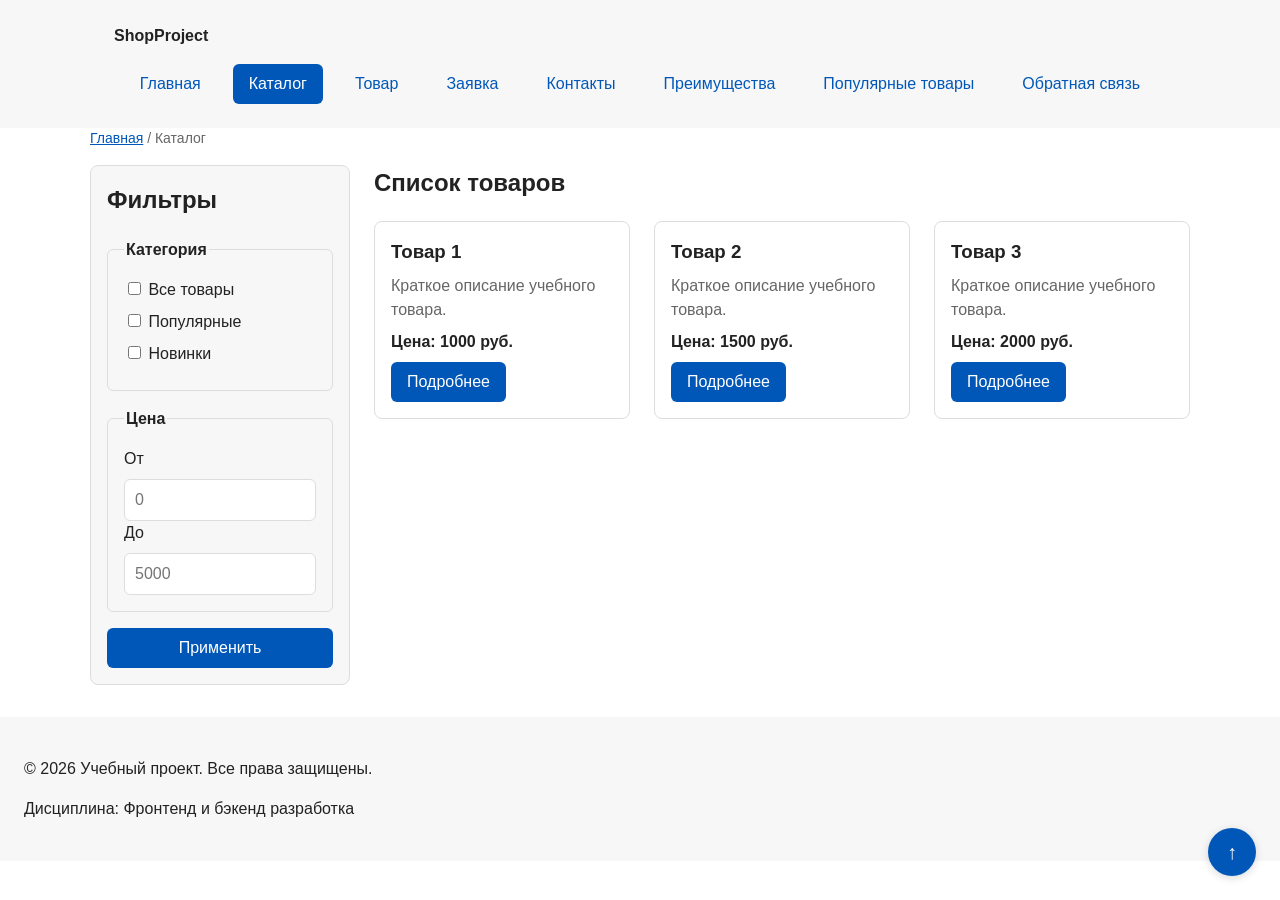
==== commit 617b6a9f: "feat: add scroll-top, sticky filters and extra card states" ====
--- a/catalog.html
+++ b/catalog.html
@@ -129,5 +129,13 @@
     <p class="site-footer__text">Дисциплина: Фронтенд и бэкенд разработка</p>
   </footer>
 
+  <button
+    class="scroll-top"
+    type="button"
+    aria-label="Наверх"
+    onclick="window.scrollTo({top: 0, behavior: 'smooth'})"
+  >
+    ↑
+  </button>
 </body>
 </html>
--- a/css/style.css
+++ b/css/style.css
@@ -85,6 +85,15 @@
     background-color: var(--color-primary-dark);
   }
 
+  .button--primary:active {
+  transform: scale(0.98);
+  background-color: var(--color-primary-dark);
+}
+
+.button--secondary:active {
+  transform: scale(0.98);
+}
+
   .button--secondary {
     color: var(--color-primary);
     background-color: transparent;
@@ -205,6 +214,11 @@
     border-color: var(--color-primary);
   }
 
+  .product-card:focus-within {
+  border-color: var(--color-primary);
+  box-shadow: 0 0 0 2px rgba(0, 87, 184, 0.15);
+}
+
   .product-card__title {
     margin: 0;
     color: var(--color-text);
@@ -355,12 +369,15 @@
   }
 
   .catalog-filters {
-    grid-area: filters;
-    padding: var(--space-md);
-    border: 1px solid var(--color-border);
-    border-radius: var(--radius-md);
-    background-color: var(--color-surface);
-  }
+  grid-area: filters;
+  position: sticky;
+  top: 120px;
+  align-self: start;
+  padding: var(--space-md);
+  border: 1px solid var(--color-border);
+  border-radius: var(--radius-md);
+  background-color: var(--color-surface);
+}
 
   .catalog-products {
     grid-area: products;
@@ -430,6 +447,10 @@
   font-weight: 700;
 }
 
+.product-card__badge--new {
+  background-color: var(--color-success);
+}
+
 /* Таблица характеристик */
 .product-table {
   width: 100%;
@@ -461,4 +482,32 @@
 .product-page__card {
   max-width: var(--container-width);
   margin: 0 auto var(--space-xl);
+}
+
+/* Кнопка «Наверх» */
+.scroll-top {
+  position: fixed;
+  bottom: var(--space-lg);
+  right: var(--space-lg);
+  z-index: 50;
+  width: 48px;
+  height: 48px;
+  border: none;
+  border-radius: 50%;
+  background-color: var(--color-primary);
+  color: var(--color-white);
+  font-size: 20px;
+  font-weight: 700;
+  cursor: pointer;
+  box-shadow: 0 2px 8px rgba(0, 0, 0, 0.15);
+  transition: background-color 0.2s;
+}
+
+.scroll-top:hover {
+  background-color: var(--color-primary-dark);
+}
+
+.scroll-top:focus-visible {
+  outline: 2px solid var(--color-primary);
+  outline-offset: 3px;
 }
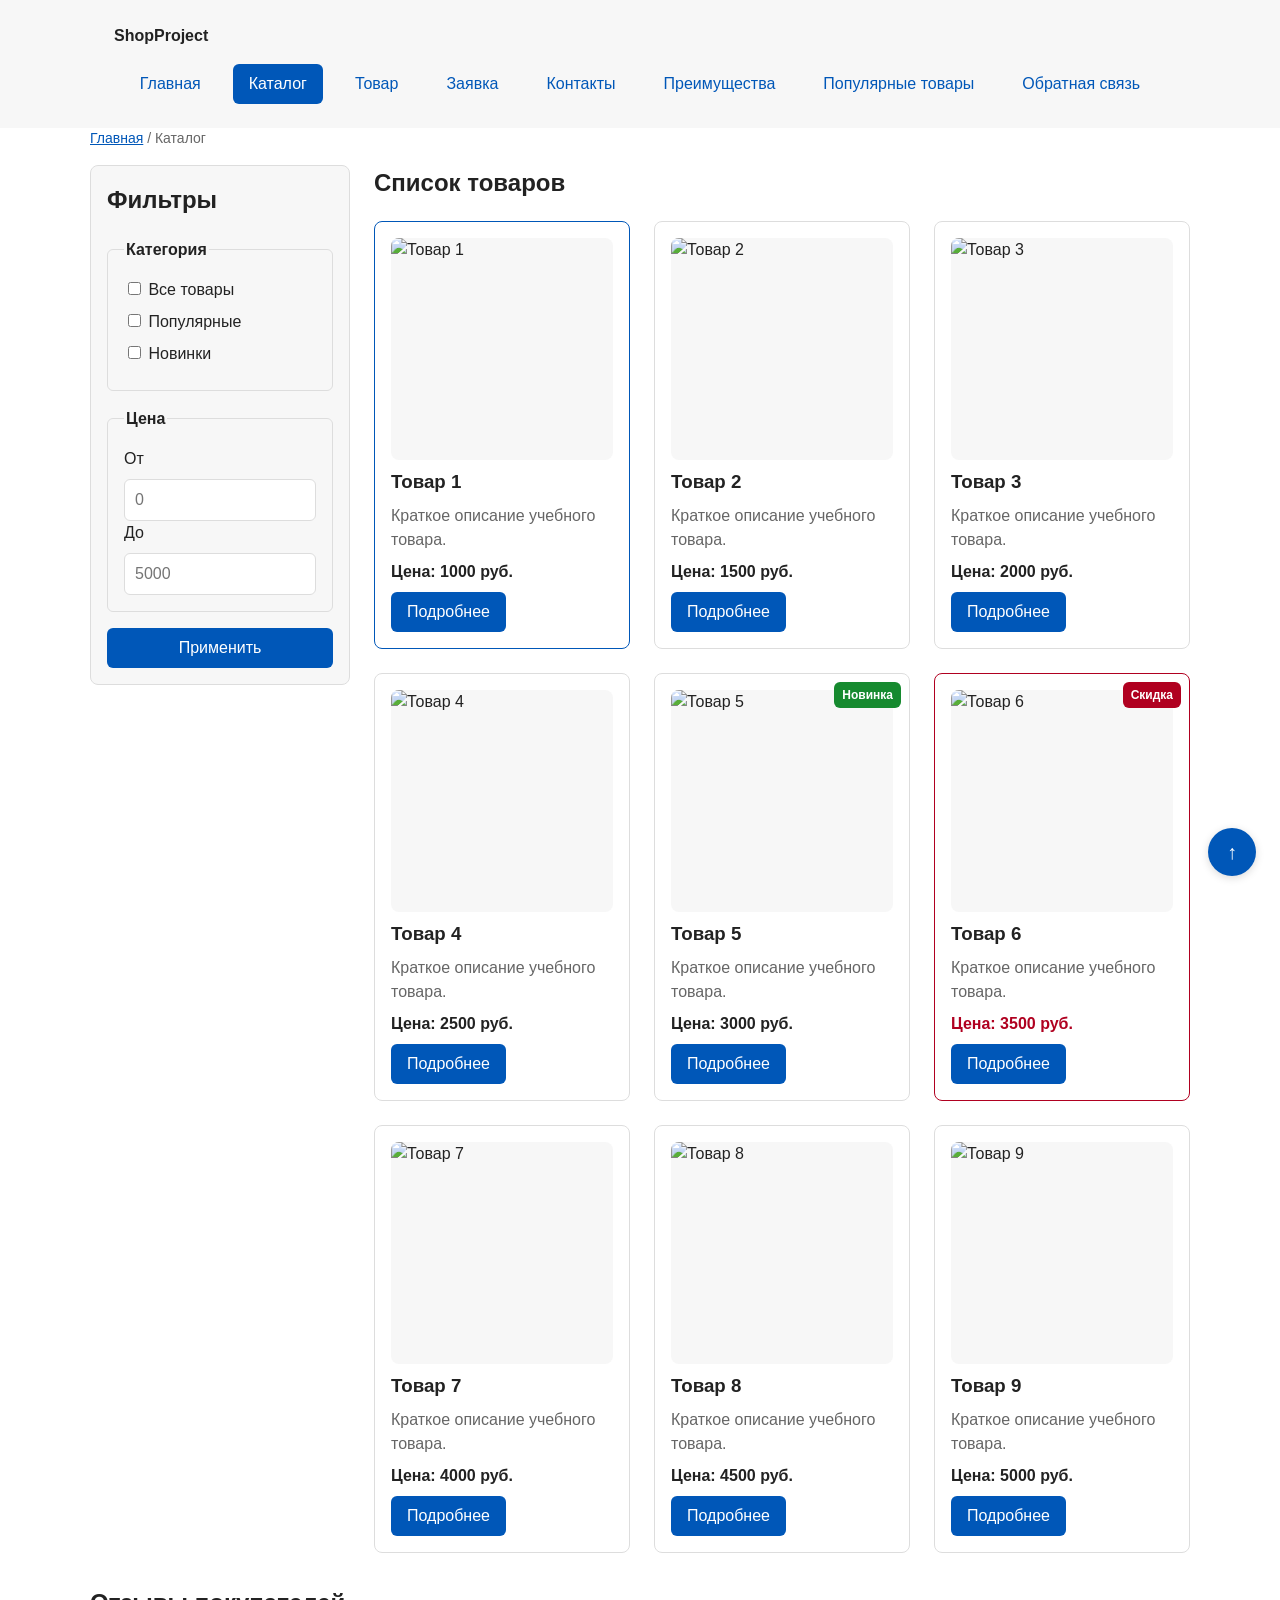
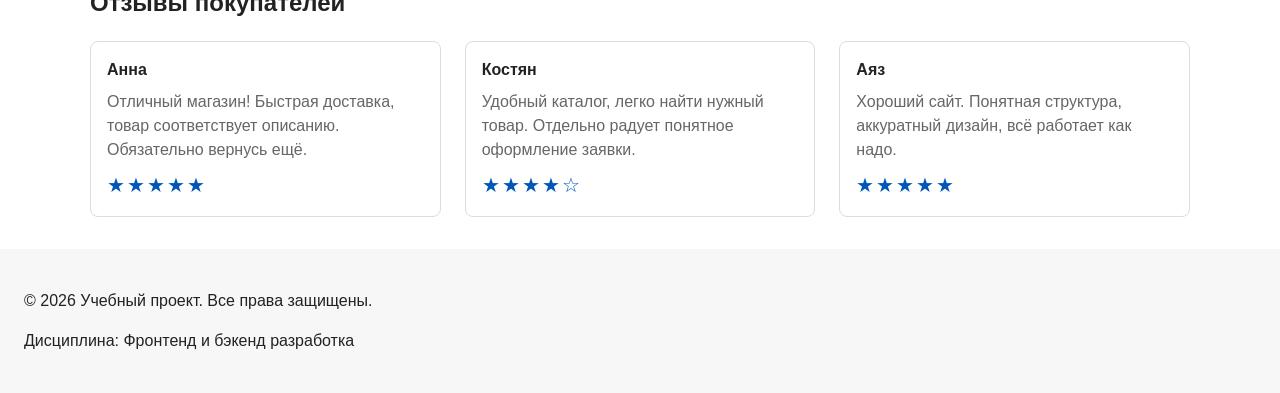
==== commit ed418a0e: "feat: add 9 products with images to catalog" ====
--- a/catalog.html
+++ b/catalog.html
@@ -91,37 +91,128 @@
   <section class="catalog-products">
     <h2 class="catalog-products__title">Список товаров</h2>
 
-    <div class="products-grid">
-      <article class="product-card">
+        <div class="products-grid">
+
+      <!-- Товар 1 -->
+      <article class="product-card product-card--featured">
+        <img class="product-card__image" src="images/product-1.jpg" alt="Товар 1" width="300" height="300" loading="lazy">
         <h3 class="product-card__title">Товар 1</h3>
         <p class="product-card__description">Краткое описание учебного товара.</p>
         <p class="product-card__price">Цена: 1000 руб.</p>
-        <a class="button button--primary product-card__button" href="index.html#popular">
-         Подробнее
-        </a>
-      </article>
-
-      <article class="product-card">
+        <a class="button button--primary product-card__button" href="product.html">Подробнее</a>
+      </article>
+
+      <!-- Товар 2 -->
+      <article class="product-card">
+        <img class="product-card__image" src="images/product-2.jpg" alt="Товар 2" width="300" height="300" loading="lazy">
         <h3 class="product-card__title">Товар 2</h3>
         <p class="product-card__description">Краткое описание учебного товара.</p>
         <p class="product-card__price">Цена: 1500 руб.</p>
-        <a class="button button--primary product-card__button" href="index.html#popular">
-        Подробнее
-        </a>
-      </article>
-
-      <article class="product-card">
+        <a class="button button--primary product-card__button" href="product.html">Подробнее</a>
+      </article>
+
+      <!-- Товар 3 -->
+      <article class="product-card">
+        <img class="product-card__image" src="images/product-3.jpg" alt="Товар 3" width="300" height="300" loading="lazy">
         <h3 class="product-card__title">Товар 3</h3>
         <p class="product-card__description">Краткое описание учебного товара.</p>
         <p class="product-card__price">Цена: 2000 руб.</p>
-        <a class="button button--primary product-card__button" href="index.html#popular">
-        Подробнее
-        </a>
-      </article>
+        <a class="button button--primary product-card__button" href="product.html">Подробнее</a>
+      </article>
+
+      <!-- Товар 4 -->
+      <article class="product-card">
+        <img class="product-card__image" src="images/product-4.jpg" alt="Товар 4" width="300" height="300" loading="lazy">
+        <h3 class="product-card__title">Товар 4</h3>
+        <p class="product-card__description">Краткое описание учебного товара.</p>
+        <p class="product-card__price">Цена: 2500 руб.</p>
+        <a class="button button--primary product-card__button" href="product.html">Подробнее</a>
+      </article>
+
+      <!-- Товар 5 -->
+      <article class="product-card">
+        <span class="product-card__badge product-card__badge--new">Новинка</span>
+        <img class="product-card__image" src="images/product-5.jpg" alt="Товар 5" width="300" height="300" loading="lazy">
+        <h3 class="product-card__title">Товар 5</h3>
+        <p class="product-card__description">Краткое описание учебного товара.</p>
+        <p class="product-card__price">Цена: 3000 руб.</p>
+        <a class="button button--primary product-card__button" href="product.html">Подробнее</a>
+      </article>
+
+      <!-- Товар 6 -->
+      <article class="product-card product-card--discount">
+        <span class="product-card__badge">Скидка</span>
+        <img class="product-card__image" src="images/product-6.jpg" alt="Товар 6" width="300" height="300" loading="lazy">
+        <h3 class="product-card__title">Товар 6</h3>
+        <p class="product-card__description">Краткое описание учебного товара.</p>
+        <p class="product-card__price">Цена: 3500 руб.</p>
+        <a class="button button--primary product-card__button" href="product.html">Подробнее</a>
+      </article>
+
+      <!-- Товар 7 -->
+      <article class="product-card">
+        <img class="product-card__image" src="images/product-7.jpg" alt="Товар 7" width="300" height="300" loading="lazy">
+        <h3 class="product-card__title">Товар 7</h3>
+        <p class="product-card__description">Краткое описание учебного товара.</p>
+        <p class="product-card__price">Цена: 4000 руб.</p>
+        <a class="button button--primary product-card__button" href="product.html">Подробнее</a>
+      </article>
+
+      <!-- Товар 8 -->
+      <article class="product-card">
+        <img class="product-card__image" src="images/product-8.jpg" alt="Товар 8" width="300" height="300" loading="lazy">
+        <h3 class="product-card__title">Товар 8</h3>
+        <p class="product-card__description">Краткое описание учебного товара.</p>
+        <p class="product-card__price">Цена: 4500 руб.</p>
+        <a class="button button--primary product-card__button" href="product.html">Подробнее</a>
+      </article>
+
+      <!-- Товар 9 -->
+      <article class="product-card">
+        <img class="product-card__image" src="images/product-9.jpg" alt="Товар 9" width="300" height="300" loading="lazy">
+        <h3 class="product-card__title">Товар 9</h3>
+        <p class="product-card__description">Краткое описание учебного товара.</p>
+        <p class="product-card__price">Цена: 5000 руб.</p>
+        <a class="button button--primary product-card__button" href="product.html">Подробнее</a>
+      </article>
+
     </div>
   </section>
 </section>
-
+    <section class="section" id="reviews">
+      <h2 class="section__title">Отзывы покупателей</h2>
+
+      <div class="reviews-list">
+
+        <article class="review">
+          <h3 class="review__author">Анна</h3>
+          <p class="review__text">
+            Отличный магазин! Быстрая доставка, товар соответствует описанию.
+            Обязательно вернусь ещё.
+          </p>
+          <p class="review__rating">★★★★★</p>
+        </article>
+
+        <article class="review">
+          <h3 class="review__author">Костян</h3>
+          <p class="review__text">
+            Удобный каталог, легко найти нужный товар. Отдельно радует
+            понятное оформление заявки.
+          </p>
+          <p class="review__rating">★★★★☆</p>
+        </article>
+
+        <article class="review">
+          <h3 class="review__author">Аяз</h3>
+          <p class="review__text">
+            Хороший сайт. Понятная структура, аккуратный дизайн,
+            всё работает как надо.
+          </p>
+          <p class="review__rating">★★★★★</p>
+        </article>
+
+      </div>
+    </section>
   </main>
 
   <footer class="site-footer">
--- a/css/style.css
+++ b/css/style.css
@@ -510,4 +510,63 @@
 .scroll-top:focus-visible {
   outline: 2px solid var(--color-primary);
   outline-offset: 3px;
+}
+
+/* ===============================
+   Блок отзывов
+   =============================== */
+.reviews-list {
+  display: grid;
+  grid-template-columns: repeat(3, 1fr);
+  gap: var(--space-lg);
+}
+
+.review {
+  display: flex;
+  flex-direction: column;
+  gap: var(--space-sm);
+  padding: var(--space-md);
+  border: 1px solid var(--color-border);
+  border-radius: var(--radius-md);
+  background-color: var(--color-bg);
+}
+
+.review__author {
+  margin: 0;
+  font-size: 16px;
+  color: var(--color-text);
+}
+
+.review__text {
+  margin: 0;
+  color: var(--color-muted);
+}
+
+.review__rating {
+  margin: 0;
+  color: var(--color-primary);
+  font-size: 20px;
+  letter-spacing: 2px;
+}
+
+/* Картинки в карточках товаров */
+.product-card__image {
+  width: 100%;
+  height: auto;
+  aspect-ratio: 1 / 1;
+  object-fit: cover;
+  border-radius: var(--radius-md);
+  background-color: var(--color-surface);
+}
+
+.product-page__image {
+  width: 100%;
+  height: auto;
+  max-width: 600px;
+  aspect-ratio: 1 / 1;
+  object-fit: cover;
+  border-radius: var(--radius-md);
+  margin: 0 auto var(--space-md);
+  display: block;
+  background-color: var(--color-surface);
 }
